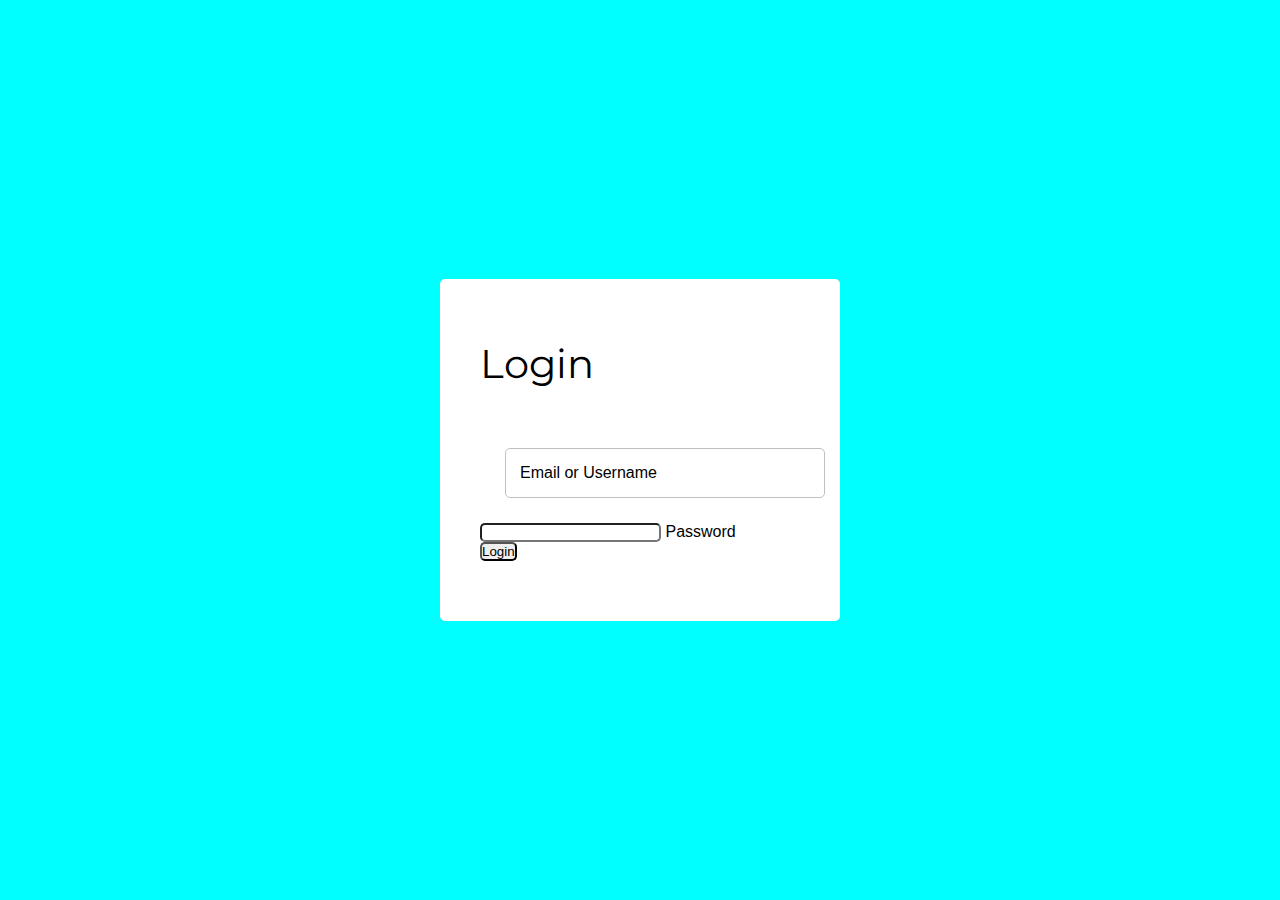
==== Desafio CSS/Dia08/index.html @ 0408cd80 "inclusão do desafio 08" ====
<!DOCTYPE html>
<html lang="pt-br">
<head>
    <meta charset="UTF-8">
    <meta http-equiv="X-UA-Compatible" content="IE=edge">
    <meta name="viewport" content="width=device-width, initial-scale=1.0">
    <title>Formulário Login</title>
    <link rel="stylesheet" href="style.css">
</head>
<body>
    <div class="container">
        <header>Login</header>
        <form action="#" name="f_cadastro">
            <div class="input-field">
                <input type="text" name="f_nome" id="f_nome">
                <label for="">Email or Username</label>
            </div>
            <div>
                <input type="password" name="f_senha" id="f_senha">
                <label for="">Password</label>
            </div>
            <div class="button">
                <div class="btn1">
                    <button>Login</button>
                </div>

            </div>
        </form>

    </div>
    
</body>
</html>
---- Desafio CSS/Dia08/style.css ----
@charset "UTF-8";

@import url('https://fonts.googleapis.com/css2?family=Montserrat&display=swap');

* {
    margin: 0;
    padding: 0;
    box-sizing: border-box;
    border-radius: 5px;
}

body {
    height: 100vh;
    display: flex;
    align-items: center;
    justify-content: center;
    background-color: aqua;
    font-family: sans-serif;
}

.container {
    position: relative;
    width: 400px;
    background-color: #fff;
    padding: 60px 40px;
}

header {
    font-size: 40px;
    margin-bottom: 60px;
    font-family: 'Montserrat', sans-serif;
}

.input-field {
    margin: 25px;
    position: relative;
    height: 50px;
    width: 100%;
}

.input-field input {
    height: 100%;
    width: 100%;
    border: 1px solid silver;
    padding-left: 15px;
    outline: none;
    font-size: 19px;
}

input:focus {
    border: 1px solid silver;
}

.input-field label {
    position: absolute;
    top: 50%;
    left: 15px;
    transform: translateY(-50%);
}
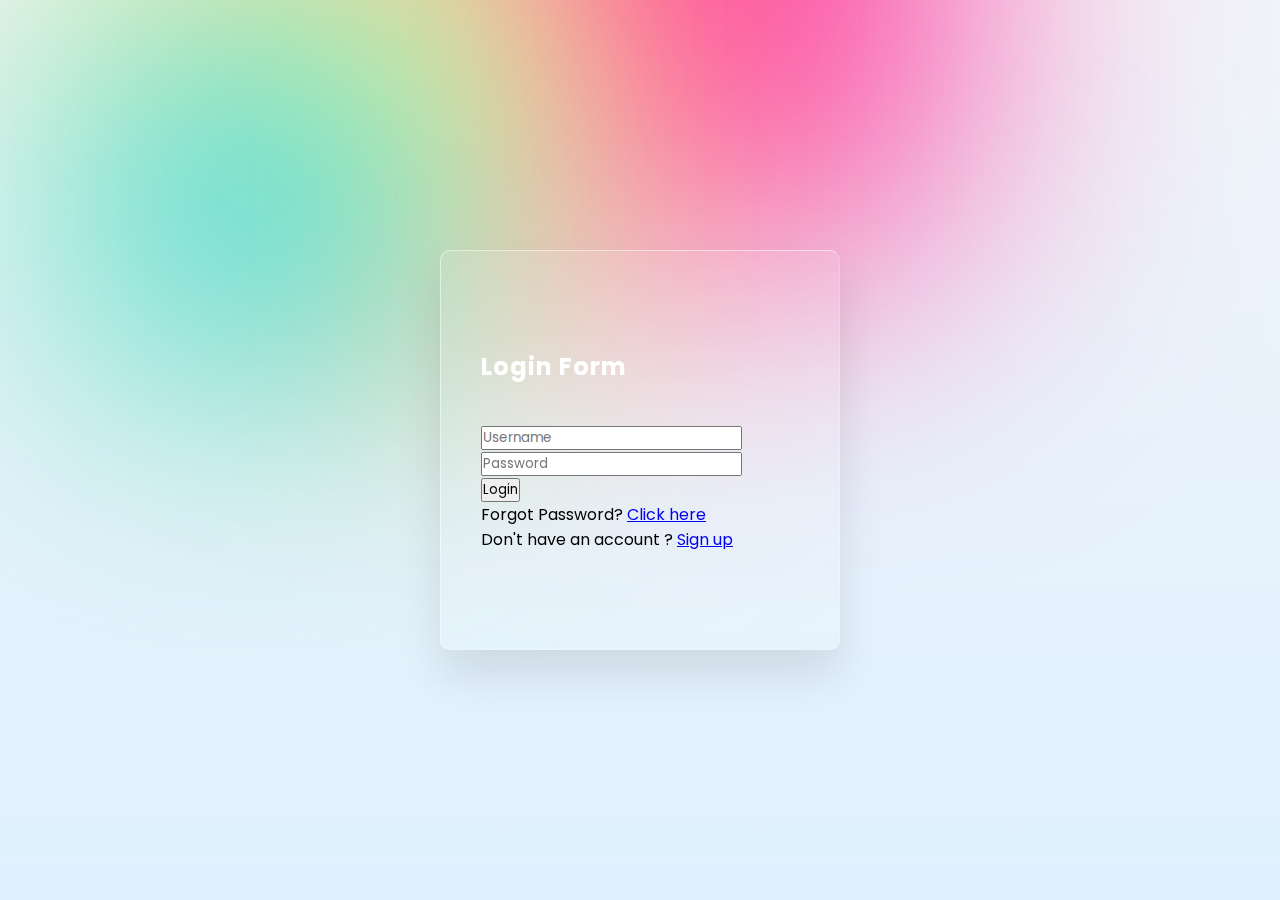
==== commit 7609f2e6: "alteração no desafio 08" ====
--- a/Desafio CSS/Dia08/index.html
+++ b/Desafio CSS/Dia08/index.html
@@ -8,26 +8,31 @@
     <link rel="stylesheet" href="style.css">
 </head>
 <body>
-    <div class="container">
-        <header>Login</header>
-        <form action="#" name="f_cadastro">
-            <div class="input-field">
-                <input type="text" name="f_nome" id="f_nome">
-                <label for="">Email or Username</label>
+    <section>
+        <div class="color"></div>
+        <div class="color"></div>
+        <div class="color"></div>
+        <div class="box">
+            <div class="container">
+                <div class="form">
+                    <header><h2>Login Form</h2></header>
+                    <form action="">
+                        <div class="inputBox">
+                            <input type="text" name="fname" id="fname" placeholder="Username"></div>
+                        <div class="inputBox">
+                            <input type="password" name="fsenha" id="fsenha" placeholder="Password"></div>
+                        <div class="inputBox">
+                            <input type="submit" value="Login"></div>
+
+                        <p class="forget">Forgot Password? <a href="#">Click here</a></p>
+                        <p class="forget">Don't have an account ? <a href="#">Sign up</a></p>
+                    </form>
+                </div>
             </div>
-            <div>
-                <input type="password" name="f_senha" id="f_senha">
-                <label for="">Password</label>
-            </div>
-            <div class="button">
-                <div class="btn1">
-                    <button>Login</button>
-                </div>
 
-            </div>
-        </form>
+        </div>
+    </section>
 
-    </div>
     
 </body>
 </html>--- a/Desafio CSS/Dia08/style.css
+++ b/Desafio CSS/Dia08/style.css
@@ -1,59 +1,87 @@
 @charset "UTF-8";
 
-@import url('https://fonts.googleapis.com/css2?family=Montserrat&display=swap');
+@import url('https://fonts.googleapis.com/css2?family=Poppins:wght@200&family=Sriracha&display=swap');
 
-* {
-    margin: 0;
-    padding: 0;
+*{
+    margin:0;
+    padding:0;
     box-sizing: border-box;
-    border-radius: 5px;
+    font-family: 'Poppins', sans-serif;
 }
 
-body {
-    height: 100vh;
-    display: flex;
-    align-items: center;
-    justify-content: center;
-    background-color: aqua;
-    font-family: sans-serif;
+body{
+    overflow: hidden;
 }
 
-.container {
+section{
+    display: flex;
+    justify-content: center;
+    align-items: center;
+    min-height: 100vh;
+    background: linear-gradient(to bottom, #f1f4f9,#dff1ff);
+}
+
+section .color{
+    position: absolute;
+    filter: blur(150px);
+}
+
+section .color:nth-child(1){/* representa o primeiro elemento da section */
+    top: -350px;
+    width: 600px;
+    height: 600px;
+    background: #ff359b;
+} 
+
+section .color:nth-child(2){/* representa o segundo elemento da section */
+    top: -150px;
+    left: 100px;
+    width: 500px;
+    height: 500px;
+    background: #fffd87;
+} 
+
+section .color:nth-child(3){/* representa o terceio elemento da section */
+    top: 50px;
+    left: 100px;
+    width: 300px;
+    height: 300px;
+    background: #00d2ff;
+} 
+
+.box{
+    position: relative;
+}
+
+.container{
     position: relative;
     width: 400px;
-    background-color: #fff;
-    padding: 60px 40px;
+    min-height: 400px;
+    background: rgba(255,255,255,0.1);
+    border-radius: 10px;
+    display: flex;
+    justify-content: center;
+    align-items: center;
+    backdrop-filter: blur(5px);
+    box-shadow: 0 25px 45px rgba(0,0,0,0.1);
+    border: 1px solid rgba(255,255,255,0.5);
+    border-right: 1px solid rgba(255,255,255,0.2);
+    border-bottom: 1px solid rgba(255,255,255,0.2);
 }
 
-header {
-    font-size: 40px;
-    margin-bottom: 60px;
-    font-family: 'Montserrat', sans-serif;
+.form{
+    position: relative;
+    width: 100%;
+    height: 100%;
+    padding: 40px;
+
 }
 
-.input-field {
-    margin: 25px;
+.form h2{
     position: relative;
-    height: 50px;
-    width: 100%;
-}
-
-.input-field input {
-    height: 100%;
-    width: 100%;
-    border: 1px solid silver;
-    padding-left: 15px;
-    outline: none;
-    font-size: 19px;
-}
-
-input:focus {
-    border: 1px solid silver;
-}
-
-.input-field label {
-    position: absolute;
-    top: 50%;
-    left: 15px;
-    transform: translateY(-50%);
+    color: #fff;
+    font-size: 24px;
+    font-weight: 2000;
+    letter-spacing: 1px;
+    margin-bottom: 40px;
 }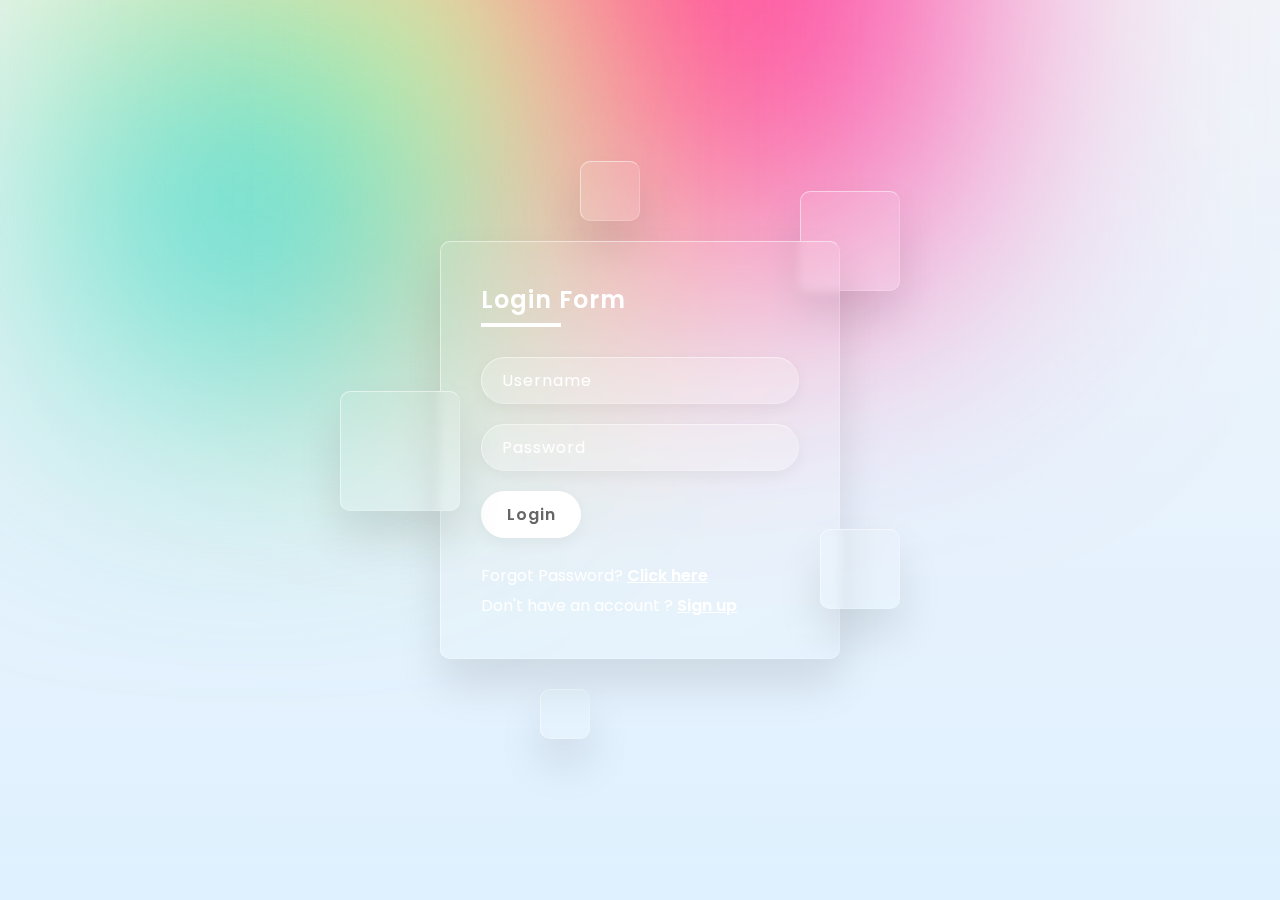
==== commit 8a522092: "finalização do desafio 08" ====
--- a/Desafio CSS/Dia08/index.html
+++ b/Desafio CSS/Dia08/index.html
@@ -13,6 +13,11 @@
         <div class="color"></div>
         <div class="color"></div>
         <div class="box">
+            <div class="square" style="--i:0;"></div>
+            <div class="square" style="--i:1;"></div>
+            <div class="square" style="--i:2;"></div>
+            <div class="square" style="--i:3;"></div>
+            <div class="square" style="--i:4;"></div>
             <div class="container">
                 <div class="form">
                     <header><h2>Login Form</h2></header>
--- a/Desafio CSS/Dia08/style.css
+++ b/Desafio CSS/Dia08/style.css
@@ -1,6 +1,6 @@
 @charset "UTF-8";
 
-@import url('https://fonts.googleapis.com/css2?family=Poppins:wght@200&family=Sriracha&display=swap');
+@import url('https://fonts.googleapis.com/css2?family=Poppins:wght@200;300&family=Sriracha&display=swap');
 
 *{
     margin:0;
@@ -51,6 +51,68 @@
 
 .box{
     position: relative;
+}
+
+.box .square{
+    position: absolute;
+    backdrop-filter: blur(5px);
+    box-shadow: 0 25px 45px rgba(0,0,0,0.1);
+    border: 1px solid rgba(255,255,255,0.5);
+    border-right: 1px solid rgba(255,255,255,0.2);
+    border-bottom: 1px solid rgba(255,255,255,0.2);
+    background: rgba(255,255,255,0.1);
+    border-radius: 10px;
+    animation: animate 10s linear infinite;
+    animation-delay: calc(-1s * var(--i));
+}
+
+@keyframes animate
+{
+    0%,100%{
+        transform: translateY(-40px);
+    }
+    50%{
+        transform: translateY(40px);
+    }
+}
+
+.box .square:nth-child(1){
+    top: -50px;
+    right: -60px;
+    width: 100px;
+    height: 100px;
+}
+
+.box .square:nth-child(2){
+    top: 150px;
+    left: -100px;
+    width: 120px;
+    height: 120px;
+    z-index: 2;
+}
+
+.box .square:nth-child(3){
+    bottom: 50px;
+    right: -60px;
+    width: 80px;
+    height: 80px;
+    z-index: 2;
+}
+
+.box .square:nth-child(4){
+    bottom: -80px;
+    left: 100px;
+    width: 50px;
+    height: 50px;
+    ;
+}
+
+.box .square:nth-child(5){
+    top: -80px;
+    left: 140px;
+    width: 60px;
+    height: 60px;
+    
 }
 
 .container{
@@ -81,7 +143,61 @@
     position: relative;
     color: #fff;
     font-size: 24px;
-    font-weight: 2000;
+    font-weight: 600;
     letter-spacing: 1px;
     margin-bottom: 40px;
-}+}
+
+.form h2:before{
+    content: '';
+    position: absolute;
+    left: 0;
+    bottom: -10px;
+    width: 80px;
+    height: 4px;
+    background: #fff;
+}
+
+.form .inputBox{
+    width: 100%;
+    margin-top: 20px;
+}
+
+.form .inputBox input{
+    width: 100%;
+    background: rgba(255,255,255,0.2);
+    border: none;
+    outline: none;
+    padding: 10px 20px;
+    border-radius: 35px;
+    border: 1px solid rgba(255,255,255,0.5);
+    border-right: 1px solid rgba(255,255,255,0.2);
+    border-bottom: 1px solid rgba(255,255,255,0.2);
+    font-size: 16px;
+    letter-spacing: 1px;
+    color: #fff;
+    box-shadow: 0 5px 15px rgba(0,0,0,0.05);
+}
+
+.form .inputBox input::placeholder{
+    color: #fff;
+}
+
+.form .inputBox input[type="submit"]{
+    background: #fff;
+    color: #666;
+    max-width: 100px;
+    cursor: pointer;
+    margin-bottom: 20px;
+    font-weight: 600;
+}
+
+.forget{
+    margin-top: 5px;
+    color: #fff;
+}
+
+.forget a{
+    color: #fff;
+    font-weight: 600;
+}
